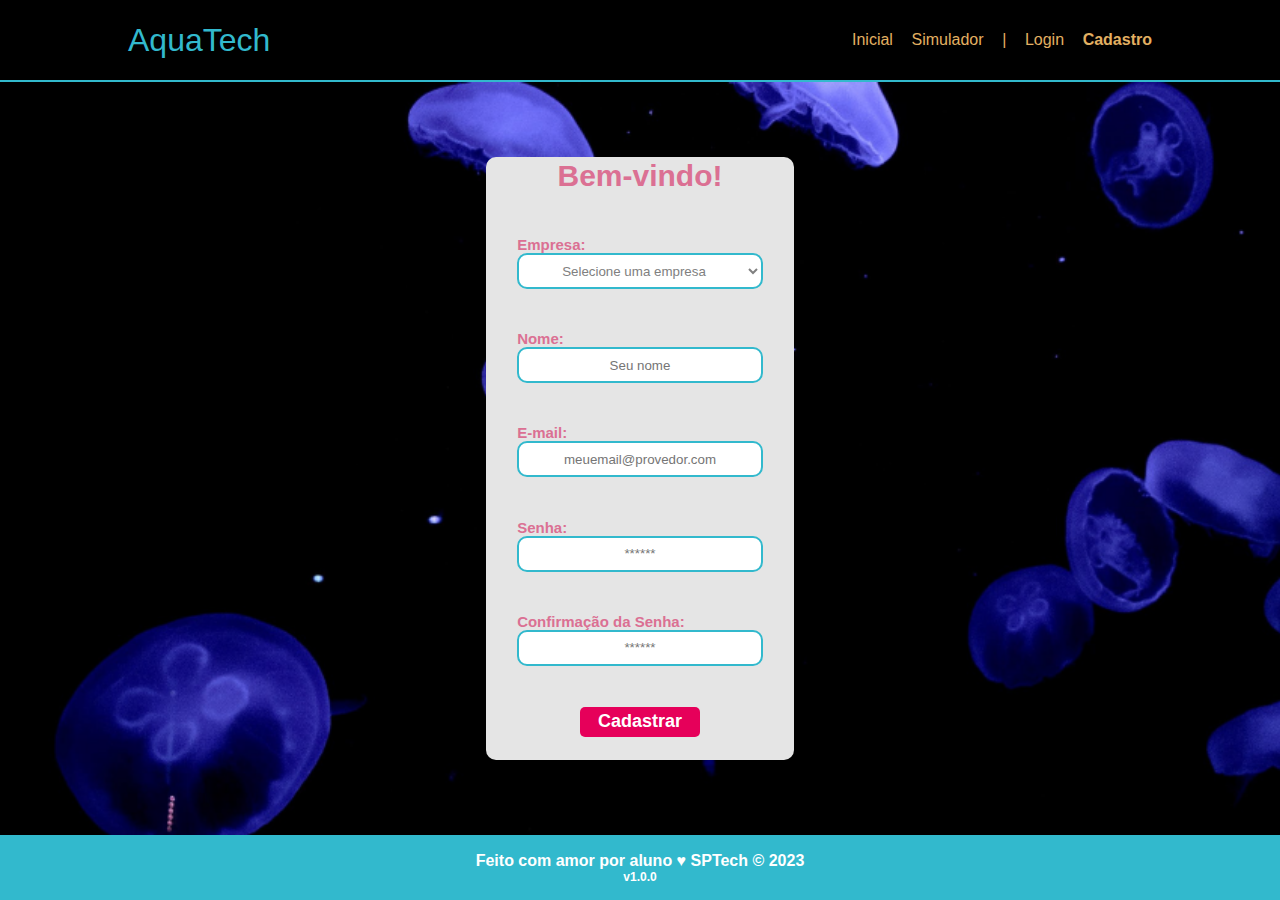
==== site/public/cadastro.html @ ebc02960 "Adicionado API WDV sem alterações" ====
<!DOCTYPE html>
<html lang="pt-br">

<head>
  <meta charset="UTF-8" />
  <meta http-equiv="X-UA-Compatible" content="IE=edge" />
  <meta name="viewport" content="width=device-width, initial-scale=1.0" />

  <title>AquaTech | Cadastro</title>

  <script src="./js/sessao.js"></script>

  <link rel="icon" href="./assets/icon/favicon2.ico" />
  <link rel="stylesheet" href="./css/estilo.css" />
  <link rel="preconnect" href="https://fonts.gstatic.com" />
  <link
    href="https://fonts.googleapis.com/css2?family=Exo+2:ital,wght@0,100;0,200;0,300;0,400;0,500;0,600;0,700;0,800;0,900;1,100;1,200;1,300;1,400;1,500;1,600;1,700;1,800;1,900&display=swap"
    rel="stylesheet" />
</head>

<body onload="listar()">
  <!--header inicio-->
  <div class="header">
    <div class="container">
      <h1 class="titulo">AquaTech</h1>
      <ul class="navbar">
        <li>
          <a href="index.html">Inicial</a>
        </li>
        <li>
          <a href="simulador.html">Simulador</a>
        </li>
        <li>|</li>
        <li>
          <a href="login.html">Login</a>
        </li>
        <li class="agora">
          <a href="#">Cadastro</a>
        </li>
      </ul>
    </div>
  </div>
  <!--header fim-->

  <div class="login">
    <div class="alerta_erro">
      <div class="card_erro" id="cardErro">
        <span id="mensagem_erro"></span>
      </div>
    </div>
    <div class="container">
      <div class="card card-cadastro">
        <h2>Bem-vindo!</h2>
        <div class="formulario">
          <!--
                         Para inserir mais um campo, copie uma das inputs abaixo.
                         Assim que inserir vá para o script abaixo.
                     -->
          <div class="campo">
            <span>Empresa:</span>
            <select name="empresas" id="listaEmpresas">
              <option selected>Selecione uma empresa</option>
            </select>
          </div>
          <div class="campo">
            <span>Nome:</span>
            <input id="nome_input" type="text" placeholder="Seu nome" />
          </div>
          <div class="campo">
            <span>E-mail:</span>
            <input id="email_input" type="text" placeholder="meuemail@provedor.com" />
          </div>
          <div class="campo">
            <span>Senha:</span>
            <input id="senha_input" type="password" placeholder="******" />
          </div>
          <div class="campo">
            <span>Confirmação da Senha:</span>
            <input id="confirmacao_senha_input" type="password" placeholder="******" />
          </div>
          <button class="botao" onclick="cadastrar()">Cadastrar</button>
        </div>
        <div id="div_aguardar" class="loading-div">
          <img src="./assets/circle-loading.gif" id="loading-gif" />
        </div>

        <div id="div_erros_login"></div>
      </div>
    </div>
  </div>

  <!--footer inicio-->
  <div class="footer">
    <div class="container">
      <h4>Feito com amor por aluno &hearts; SPTech &copy; 2023</h4>
      <span class="version">v1.0.0</span>
    </div>
  </div>
  <!--footer fim-->
</body>

</html>

<script>
  function cadastrar() {
    aguardar();

    //Recupere o valor da nova input pelo nome do id
    // Agora vá para o método fetch logo abaixo
    var nomeVar = nome_input.value;
    var emailVar = email_input.value;
    var senhaVar = senha_input.value;
    var confirmacaoSenhaVar = confirmacao_senha_input.value;
    var empresaVar = listaEmpresas.value
    if (
      nomeVar == "" ||
      emailVar == "" ||
      senhaVar == "" ||
      confirmacaoSenhaVar == "" ||
      empresaVar == ""
    ) {
      cardErro.style.display = "block";
      mensagem_erro.innerHTML =
        "(Mensagem de erro para todos os campos em branco)";

      finalizarAguardar();
      return false;
    } else {
      setInterval(sumirMensagem, 5000);
    }

    // Enviando o valor da nova input
    fetch("/usuarios/cadastrar", {
      method: "POST",
      headers: {
        "Content-Type": "application/json",
      },
      body: JSON.stringify({
        // crie um atributo que recebe o valor recuperado aqui
        // Agora vá para o arquivo routes/usuario.js
        nomeServer: nomeVar,
        emailServer: emailVar,
        senhaServer: senhaVar,
        empresaServer: empresaVar
      }),
    })
      .then(function (resposta) {
        console.log("resposta: ", resposta);

        if (resposta.ok) {
          cardErro.style.display = "block";

          mensagem_erro.innerHTML =
            "Cadastro realizado com sucesso! Redirecionando para tela de Login...";

          setTimeout(() => {
            window.location = "login.html";
          }, "2000");

          limparFormulario();
          finalizarAguardar();
        } else {
          throw "Houve um erro ao tentar realizar o cadastro!";
        }
      })
      .catch(function (resposta) {
        console.log(`#ERRO: ${resposta}`);
        finalizarAguardar();
      });

    return false;
  }

  function listar() {
    fetch("/empresas/listar", {
      method: "GET",
    })
      .then(function (resposta) {
        resposta.json().then((empresas) => {
          empresas.forEach((empresa) => {
            listaEmpresas.innerHTML += `<option value='${empresa.id}'>${empresa.cnpj}</option>`;
          });
        });
      })
      .catch(function (resposta) {
        console.log(`#ERRO: ${resposta}`);
      });
  }

  function sumirMensagem() {
    cardErro.style.display = "none";
  }
</script>
---- site/public/css/estilo.css ----
body {
  margin: 0;
  padding: 0;
  font-family: 'Barlow', 'Segoe UI', 'Segoe UI', Tahoma, Geneva, Verdana, sans-serif;
  background-color: black;
}

:root {
  --tamanho-header: 80px;
  --tamanho-banner: calc(100vh - var(--tamanho-header) - var(--tamanho-footer) - 2px);
  --tamanho-simulador: calc(100vh - var(--tamanho-header) - var(--tamanho-footer) - 2px);
  --tamanho-login: calc(100vh - var(--tamanho-header) - var(--tamanho-footer) - 2px);
  --tamanho-footer: 65px;
}

.container {
  display: flex;
  width: 80%;
  margin: auto;
}

.header {
  height: var(--tamanho-header);
  border-bottom: 2px solid #32b9cd;
}

.header .container {
  justify-content: space-between;
  align-items: center;
  height: 100%;
}

.header a {
  text-decoration: none;
  color: #e3b062;
}

.agora {
  font-weight: 800;
}

.navbar {
  width: 300px;
  display: flex;
  align-items: center;
  justify-content: space-between;
  list-style: none;
  color: #e3b062;
}

.titulo {
  color: #32b9cd;
  width: fit-content;
  font-weight: 500;
}

.header h1 {
  margin: 0;
}

.banner {
  height: var(--tamanho-banner);
  background-image: url('../assets/imgs/bg-jelly-fish-para-home.png');
  background-size: cover;
}

.banner .container {
  justify-content: center;
  align-items: center;
  height: 100%;
}

.banner .container p {
  font-size: 36px;
  color: white;
  width: 280px;
}

.banner .container span {
  font-weight: 800;
}

.social {
  background-color: #e5e5e5;
  display: flex;
}

.social .container {
  justify-content: center;
}

.box img {
  width: 170px;
}

.social .container .boxes {
  display: flex;
  justify-content: space-between;
  width: 100%;
}

.box {
  width: 280px;
  height: 450px;
  display: flex;
  flex-direction: column;
  justify-content: center;
  align-items: center;
}

.box p {
  text-align: center;
}

.login {
  height: var(--tamanho-login);
  background-image: url('../assets/imgs/bg-jelly-fish-para-home.png');
  background-size: cover;
}

.login .container {
  justify-content: center;
  align-items: center;
  height: 100%;
}

.card {
  width: 30%;
  background-color: #e5e5e5;
  border-radius: 10px;
  display: flex;
  align-items: center;
  justify-content: space-evenly;
  flex-direction: column;
  color: palevioletred;
  row-gap: 20px;
}

.card-cadastro {
  height: 80%;
}

.card-login {
  height: 60%;
}

.card h2 {
  margin: 0;
  font-size: 30px;
}

.formulario {
  display: flex;
  height: 90%;
  width: 80%;
  justify-content: space-around;
  flex-direction: column;
}

.formulario span {
  font-size: 15px;
  font-weight: 800;
}

.formulario input {
  border: 2px solid #32b9cd;
  height: 30px;
  text-align: center;
  border-radius: 10px;
}

.formulario select {
  border: 2px solid #32b9cd;
  background-color: white;
  color: gray;
  height: 36px;
  text-align: center;
  border-radius: 10px;
}

.campo {
  display: flex;
  flex-direction: column;
  justify-content: start;
}

.botao {
  cursor: pointer;
  font-family: "Barlow", sans-serif;
  border: 0;
  border-radius: 5px;
  font-weight: 600;
  font-size: 18px;
  color: #fff;
  background-color: #e6005a;
  width: 120px;
  height: 30px;
  align-self: center;
}

.loading-div {
  width: 50px;
  display: none;
}

.loading-div img {
  height: 50px;
  width: 50px;
}

#div_erros_login {
  display: none
}

.alerta_erro{
  display: flex;
  justify-content: flex-end;
}

.card_erro {
  display: none;
  background-color: #fff;
  color: black;
  width: 230px;
  position: fixed;
  border-radius: 4px;
  border: #e6005a 3px solid;
  padding: 10px;
  margin-right: 10%;
}

.card_erro #mensagem_erro{
  font-weight: 500;
  font-size: 20px;
}

.footer {
  height: var(--tamanho-footer);
  width: 100%;
  background-color: #32b9cd;
  color: #fff;
}

.footer h4 {
  margin: 0;
}

.footer .container {
  align-items: center;
  justify-content: center;
  flex-direction: column;
  height: 100%;
}

.footer .container .version {
  font-size: 12px;
  font-weight: 800;
}

.simulador {
  color: white;
}

.simulador .container {
  flex-direction: column;
  overflow: scroll; 
  height: var(--tamanho-simulador);
}
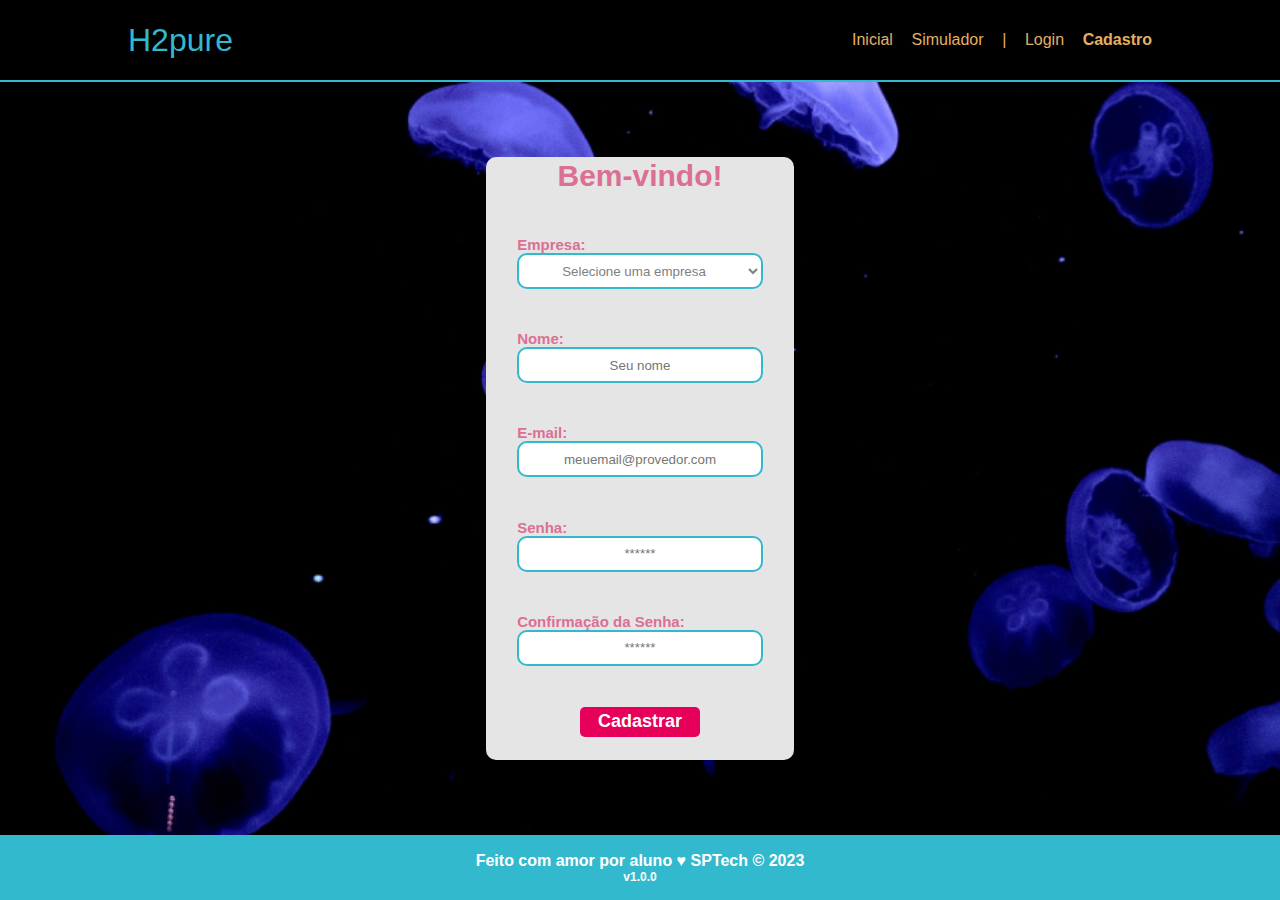
==== commit 3ac29514: "Nome da marca adicionado" ====
--- a/site/public/cadastro.html
+++ b/site/public/cadastro.html
@@ -6,7 +6,7 @@
   <meta http-equiv="X-UA-Compatible" content="IE=edge" />
   <meta name="viewport" content="width=device-width, initial-scale=1.0" />
 
-  <title>AquaTech | Cadastro</title>
+  <title>H2pure | Cadastro</title>
 
   <script src="./js/sessao.js"></script>
 
@@ -22,7 +22,7 @@
   <!--header inicio-->
   <div class="header">
     <div class="container">
-      <h1 class="titulo">AquaTech</h1>
+      <h1 class="titulo">H2pure</h1>
       <ul class="navbar">
         <li>
           <a href="index.html">Inicial</a>
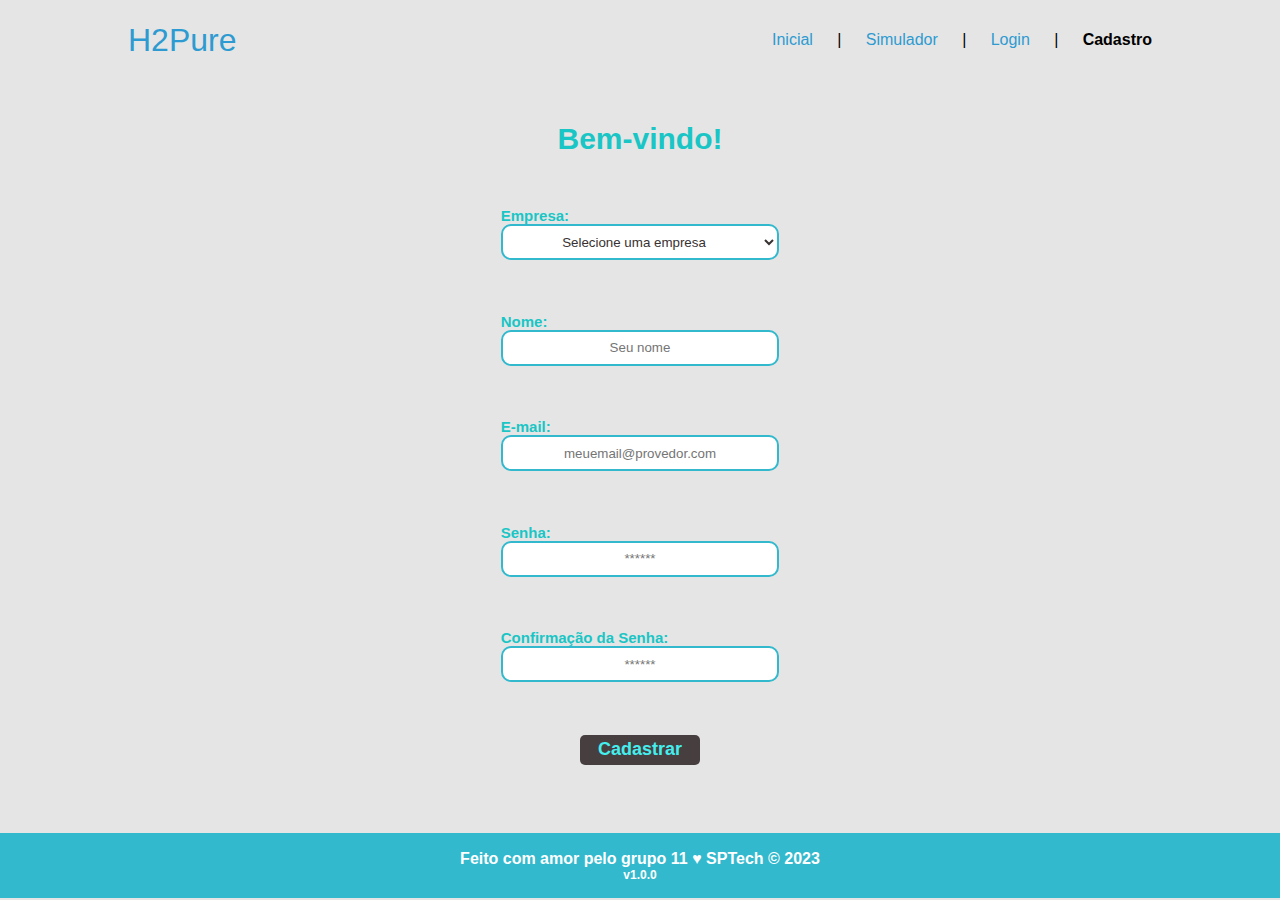
==== commit 242cfc0a: "Atualizações front cadastro, login e simulador" ====
--- a/site/public/cadastro.html
+++ b/site/public/cadastro.html
@@ -6,11 +6,11 @@
   <meta http-equiv="X-UA-Compatible" content="IE=edge" />
   <meta name="viewport" content="width=device-width, initial-scale=1.0" />
 
-  <title>H2pure | Cadastro</title>
+  <title>H2Pure | Cadastro</title>
 
   <script src="./js/sessao.js"></script>
 
-  <link rel="icon" href="./assets/icon/favicon2.ico" />
+  
   <link rel="stylesheet" href="./css/estilo.css" />
   <link rel="preconnect" href="https://fonts.gstatic.com" />
   <link
@@ -22,10 +22,13 @@
   <!--header inicio-->
   <div class="header">
     <div class="container">
-      <h1 class="titulo">H2pure</h1>
+      <h1 class="titulo">H2Pure</h1>
       <ul class="navbar">
         <li>
           <a href="index.html">Inicial</a>
+        </li>
+        <li>
+          |
         </li>
         <li>
           <a href="simulador.html">Simulador</a>
@@ -33,6 +36,9 @@
         <li>|</li>
         <li>
           <a href="login.html">Login</a>
+        </li>
+        <li>
+          |
         </li>
         <li class="agora">
           <a href="#">Cadastro</a>
@@ -92,7 +98,7 @@
   <!--footer inicio-->
   <div class="footer">
     <div class="container">
-      <h4>Feito com amor por aluno &hearts; SPTech &copy; 2023</h4>
+      <h4>Feito com amor pelo grupo 11 &hearts; SPTech &copy; 2023</h4>
       <span class="version">v1.0.0</span>
     </div>
   </div>
--- a/site/public/css/estilo.css
+++ b/site/public/css/estilo.css
@@ -2,12 +2,13 @@
   margin: 0;
   padding: 0;
   font-family: 'Barlow', 'Segoe UI', 'Segoe UI', Tahoma, Geneva, Verdana, sans-serif;
-  background-color: black;
+  background-color: #e5e5e5;
+  opacity: 1.0;
 }
 
 :root {
   --tamanho-header: 80px;
-  --tamanho-banner: calc(100vh - var(--tamanho-header) - var(--tamanho-footer) - 2px);
+  --tamanho-banner: calc(110vh - var(--tamanho-header) - var(--tamanho-footer) - 2px);
   --tamanho-simulador: calc(100vh - var(--tamanho-header) - var(--tamanho-footer) - 2px);
   --tamanho-login: calc(100vh - var(--tamanho-header) - var(--tamanho-footer) - 2px);
   --tamanho-footer: 65px;
@@ -21,7 +22,7 @@
 
 .header {
   height: var(--tamanho-header);
-  border-bottom: 2px solid #32b9cd;
+  
 }
 
 .header .container {
@@ -32,26 +33,29 @@
 
 .header a {
   text-decoration: none;
-  color: #e3b062;
-}
-
-.agora {
-  font-weight: 800;
+  color: #2d9bd1;
+}
+
+.agora a {
+  font-weight: 800;
+  color: black;
 }
 
 .navbar {
-  width: 300px;
+  width: 380px;
   display: flex;
   align-items: center;
   justify-content: space-between;
   list-style: none;
-  color: #e3b062;
+  color: #000000;
+  font-family: 'Lucida Sans', 'Lucida Sans Regular', 'Lucida Grande', 'Lucida Sans Unicode', Geneva, Verdana, sans-serif;
 }
 
 .titulo {
-  color: #32b9cd;
+  color: #2d9bd1;
   width: fit-content;
   font-weight: 500;
+  font-family: 'Lucida Sans', 'Lucida Sans Regular', 'Lucida Grande', 'Lucida Sans Unicode', Geneva, Verdana, sans-serif;
 }
 
 .header h1 {
@@ -60,9 +64,10 @@
 
 .banner {
   height: var(--tamanho-banner);
-  background-image: url('../assets/imgs/bg-jelly-fish-para-home.png');
+  background-image: url(https://cdn.pixabay.com/photo/2020/02/06/18/43/water-background-4825172_1280.jpg);
   background-size: cover;
 }
+
 
 .banner .container {
   justify-content: center;
@@ -72,7 +77,7 @@
 
 .banner .container p {
   font-size: 36px;
-  color: white;
+  color:black;
   width: 280px;
 }
 
@@ -114,7 +119,7 @@
 
 .login {
   height: var(--tamanho-login);
-  background-image: url('../assets/imgs/bg-jelly-fish-para-home.png');
+  background-image: url(https://cdn.pixabay.com/photo/2020/02/06/18/43/water-background-4825172_1280.jpg);
   background-size: cover;
 }
 
@@ -125,19 +130,20 @@
 }
 
 .card {
-  width: 30%;
+  width: 34%;
   background-color: #e5e5e5;
   border-radius: 10px;
   display: flex;
   align-items: center;
   justify-content: space-evenly;
   flex-direction: column;
-  color: palevioletred;
+  color: rgb(26, 197, 197);
   row-gap: 20px;
+  
 }
 
 .card-cadastro {
-  height: 80%;
+  height: 90%;
 }
 
 .card-login {
@@ -172,7 +178,7 @@
 .formulario select {
   border: 2px solid #32b9cd;
   background-color: white;
-  color: gray;
+  color: rgb(56, 49, 49);
   height: 36px;
   text-align: center;
   border-radius: 10px;
@@ -191,11 +197,17 @@
   border-radius: 5px;
   font-weight: 600;
   font-size: 18px;
-  color: #fff;
-  background-color: #e6005a;
+  color: rgb(68, 238, 238);
+  background-color: rgb(71, 63, 63);
   width: 120px;
   height: 30px;
   align-self: center;
+}
+
+.botao:hover{
+  background-color: rgb(100, 96, 96);
+  color:white;
+  transition:1ms  ;
 }
 
 .loading-div {
@@ -265,4 +277,5 @@
   flex-direction: column;
   overflow: scroll; 
   height: var(--tamanho-simulador);
+  color: blue;
 }